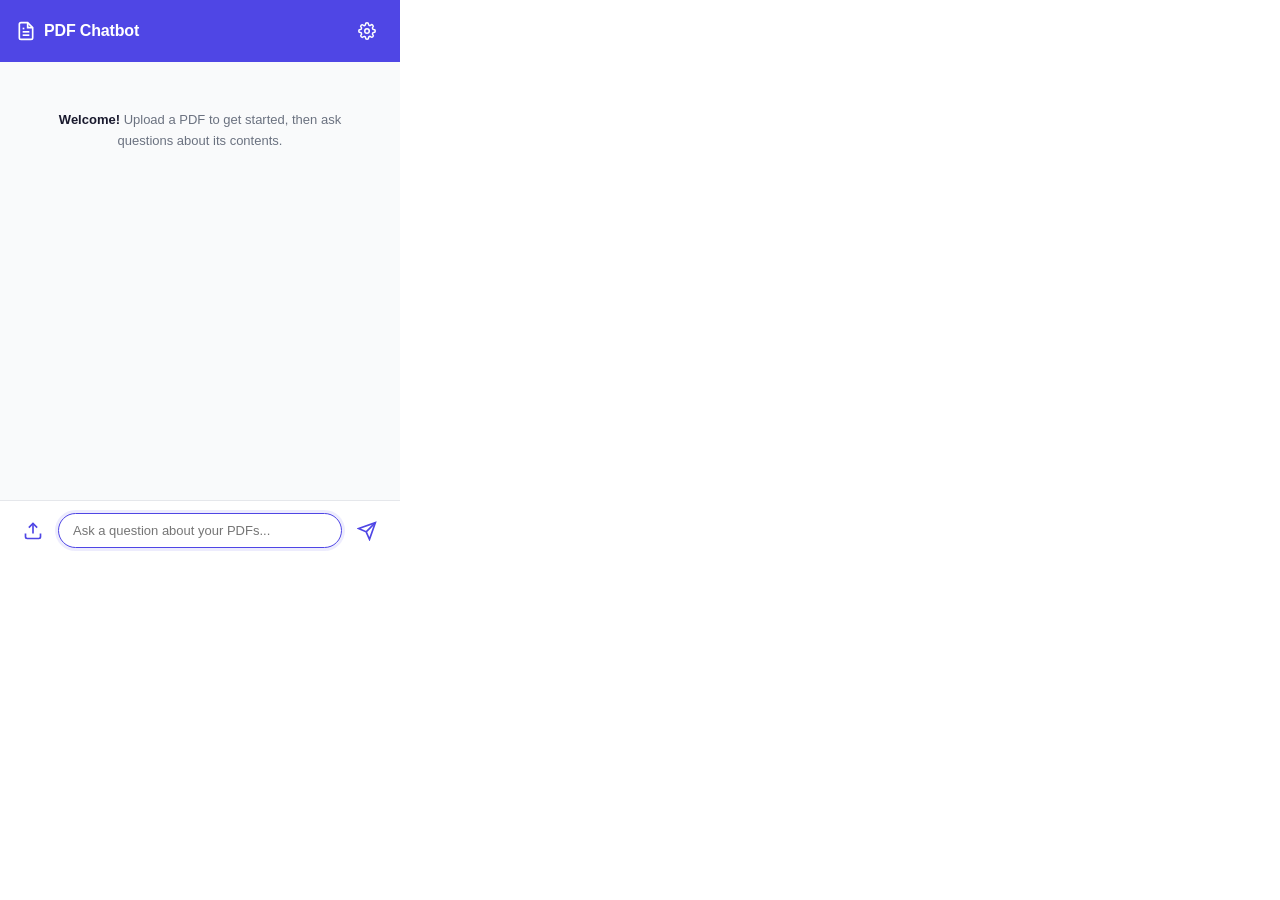
==== extension/popup/popup.html @ ba0537e1 "Initial commit: PDF RAG Chatbot MVP FastAPI backend with PDF ingestion, ChromaDB vector storage, and" ====
<!DOCTYPE html>
<html lang="en">
<head>
  <meta charset="UTF-8" />
  <meta name="viewport" content="width=device-width, initial-scale=1.0" />
  <title>PDF RAG Chatbot</title>
  <link rel="stylesheet" href="popup.css" />
</head>
<body>
  <div class="container">
    <!-- Header -->
    <header class="header">
      <h1 class="header-title">
        <svg class="header-icon" viewBox="0 0 24 24" fill="none" stroke="currentColor" stroke-width="2">
          <path d="M14 2H6a2 2 0 0 0-2 2v16a2 2 0 0 0 2 2h12a2 2 0 0 0 2-2V8z"/>
          <polyline points="14 2 14 8 20 8"/>
          <line x1="16" y1="13" x2="8" y2="13"/>
          <line x1="16" y1="17" x2="8" y2="17"/>
          <polyline points="10 9 9 9 8 9"/>
        </svg>
        PDF Chatbot
      </h1>
      <button id="settings-btn" class="icon-btn" title="Settings">
        <svg viewBox="0 0 24 24" fill="none" stroke="currentColor" stroke-width="2" width="18" height="18">
          <circle cx="12" cy="12" r="3"/>
          <path d="M19.4 15a1.65 1.65 0 0 0 .33 1.82l.06.06a2 2 0 0 1-2.83 2.83l-.06-.06a1.65 1.65 0 0 0-1.82-.33 1.65 1.65 0 0 0-1 1.51V21a2 2 0 0 1-4 0v-.09A1.65 1.65 0 0 0 9 19.4a1.65 1.65 0 0 0-1.82.33l-.06.06a2 2 0 0 1-2.83-2.83l.06-.06A1.65 1.65 0 0 0 4.68 15a1.65 1.65 0 0 0-1.51-1H3a2 2 0 0 1 0-4h.09A1.65 1.65 0 0 0 4.6 9a1.65 1.65 0 0 0-.33-1.82l-.06-.06a2 2 0 0 1 2.83-2.83l.06.06A1.65 1.65 0 0 0 9 4.68a1.65 1.65 0 0 0 1-1.51V3a2 2 0 0 1 4 0v.09a1.65 1.65 0 0 0 1 1.51 1.65 1.65 0 0 0 1.82-.33l.06-.06a2 2 0 0 1 2.83 2.83l-.06.06A1.65 1.65 0 0 0 19.4 9a1.65 1.65 0 0 0 1.51 1H21a2 2 0 0 1 0 4h-.09a1.65 1.65 0 0 0-1.51 1z"/>
        </svg>
      </button>
    </header>

    <!-- Settings Panel (hidden by default) -->
    <div id="settings-panel" class="settings-panel hidden">
      <label class="settings-label" for="backend-url">Backend URL</label>
      <div class="settings-row">
        <input
          type="text"
          id="backend-url"
          class="settings-input"
          placeholder="http://localhost:8000"
        />
        <button id="save-settings-btn" class="btn btn-sm">Save</button>
      </div>
      <div id="settings-status" class="settings-status"></div>
    </div>

    <!-- Chat Messages -->
    <div id="chat-messages" class="chat-messages">
      <div class="welcome-message">
        <p><strong>Welcome!</strong> Upload a PDF to get started, then ask questions about its contents.</p>
      </div>
    </div>

    <!-- Input Area -->
    <div class="input-area">
      <div class="input-row">
        <button id="upload-btn" class="icon-btn upload-btn" title="Upload PDF">
          <svg viewBox="0 0 24 24" fill="none" stroke="currentColor" stroke-width="2" width="20" height="20">
            <path d="M21 15v4a2 2 0 0 1-2 2H5a2 2 0 0 1-2-2v-4"/>
            <polyline points="17 8 12 3 7 8"/>
            <line x1="12" y1="3" x2="12" y2="15"/>
          </svg>
        </button>
        <input
          type="text"
          id="question-input"
          class="question-input"
          placeholder="Ask a question about your PDFs..."
        />
        <button id="send-btn" class="icon-btn send-btn" title="Send">
          <svg viewBox="0 0 24 24" fill="none" stroke="currentColor" stroke-width="2" width="20" height="20">
            <line x1="22" y1="2" x2="11" y2="13"/>
            <polygon points="22 2 15 22 11 13 2 9 22 2"/>
          </svg>
        </button>
      </div>
    </div>

    <!-- Hidden file input -->
    <input type="file" id="file-input" accept=".pdf" multiple hidden />
  </div>

  <script src="popup.js"></script>
</body>
</html>
---- extension/popup/popup.css ----
/* ============================================
   PDF RAG Chatbot — Chrome Extension Popup
   ============================================ */

:root {
  --bg-primary: #ffffff;
  --bg-secondary: #f4f5f7;
  --bg-chat: #f9fafb;
  --text-primary: #1a1a2e;
  --text-secondary: #6b7280;
  --accent: #4f46e5;
  --accent-light: #eef2ff;
  --accent-hover: #4338ca;
  --border: #e5e7eb;
  --user-bubble: #4f46e5;
  --user-text: #ffffff;
  --bot-bubble: #ffffff;
  --bot-text: #1a1a2e;
  --shadow-sm: 0 1px 2px rgba(0, 0, 0, 0.05);
  --shadow-md: 0 4px 6px -1px rgba(0, 0, 0, 0.1);
  --radius: 12px;
  --radius-sm: 8px;
}

* {
  margin: 0;
  padding: 0;
  box-sizing: border-box;
}

body {
  width: 400px;
  height: 560px;
  font-family: -apple-system, BlinkMacSystemFont, "Segoe UI", Roboto, "Helvetica Neue", Arial, sans-serif;
  background: var(--bg-primary);
  color: var(--text-primary);
  overflow: hidden;
}

.container {
  display: flex;
  flex-direction: column;
  height: 100%;
}

/* ---------- Header ---------- */
.header {
  display: flex;
  align-items: center;
  justify-content: space-between;
  padding: 14px 16px;
  background: var(--accent);
  color: #fff;
}

.header-title {
  display: flex;
  align-items: center;
  gap: 8px;
  font-size: 16px;
  font-weight: 600;
  letter-spacing: -0.01em;
}

.header-icon {
  width: 20px;
  height: 20px;
}

/* ---------- Icon Button ---------- */
.icon-btn {
  display: inline-flex;
  align-items: center;
  justify-content: center;
  width: 34px;
  height: 34px;
  border: none;
  border-radius: 50%;
  background: transparent;
  color: inherit;
  cursor: pointer;
  transition: background 0.15s;
}

.icon-btn:hover {
  background: rgba(255, 255, 255, 0.15);
}

/* ---------- Settings Panel ---------- */
.settings-panel {
  padding: 12px 16px;
  background: var(--bg-secondary);
  border-bottom: 1px solid var(--border);
}

.settings-panel.hidden {
  display: none;
}

.settings-label {
  display: block;
  font-size: 12px;
  font-weight: 600;
  color: var(--text-secondary);
  text-transform: uppercase;
  letter-spacing: 0.05em;
  margin-bottom: 6px;
}

.settings-row {
  display: flex;
  gap: 8px;
}

.settings-input {
  flex: 1;
  padding: 7px 10px;
  border: 1px solid var(--border);
  border-radius: var(--radius-sm);
  font-size: 13px;
  outline: none;
  transition: border-color 0.15s;
}

.settings-input:focus {
  border-color: var(--accent);
}

.btn {
  padding: 7px 14px;
  border: none;
  border-radius: var(--radius-sm);
  background: var(--accent);
  color: #fff;
  font-size: 13px;
  font-weight: 500;
  cursor: pointer;
  transition: background 0.15s;
}

.btn:hover {
  background: var(--accent-hover);
}

.btn-sm {
  padding: 6px 12px;
  font-size: 12px;
}

.settings-status {
  font-size: 12px;
  margin-top: 6px;
  min-height: 16px;
}

.settings-status.success {
  color: #059669;
}

.settings-status.error {
  color: #dc2626;
}

/* ---------- Chat Messages ---------- */
.chat-messages {
  flex: 1;
  overflow-y: auto;
  padding: 16px;
  display: flex;
  flex-direction: column;
  gap: 12px;
  background: var(--bg-chat);
}

.welcome-message {
  text-align: center;
  padding: 32px 16px;
  color: var(--text-secondary);
  font-size: 13px;
  line-height: 1.6;
}

.welcome-message strong {
  color: var(--text-primary);
}

/* Message bubbles */
.message {
  max-width: 85%;
  padding: 10px 14px;
  border-radius: var(--radius);
  font-size: 13px;
  line-height: 1.55;
  word-wrap: break-word;
  box-shadow: var(--shadow-sm);
}

.message.user {
  align-self: flex-end;
  background: var(--user-bubble);
  color: var(--user-text);
  border-bottom-right-radius: 4px;
}

.message.bot {
  align-self: flex-start;
  background: var(--bot-bubble);
  color: var(--bot-text);
  border-bottom-left-radius: 4px;
  border: 1px solid var(--border);
}

.message.system {
  align-self: center;
  background: var(--accent-light);
  color: var(--accent);
  font-size: 12px;
  font-weight: 500;
  border-radius: 20px;
  padding: 6px 14px;
}

/* Citations */
.citations {
  margin-top: 10px;
  padding-top: 8px;
  border-top: 1px solid var(--border);
}

.citations-title {
  font-size: 11px;
  font-weight: 600;
  color: var(--text-secondary);
  text-transform: uppercase;
  letter-spacing: 0.05em;
  margin-bottom: 6px;
}

.citation-item {
  font-size: 11px;
  color: var(--text-secondary);
  padding: 4px 0;
  line-height: 1.4;
}

.citation-item .citation-source {
  font-weight: 600;
  color: var(--accent);
}

/* Loading dots animation */
.loading-dots {
  display: inline-flex;
  gap: 4px;
  padding: 4px 0;
}

.loading-dots span {
  width: 6px;
  height: 6px;
  background: var(--text-secondary);
  border-radius: 50%;
  animation: dot-pulse 1.4s infinite ease-in-out both;
}

.loading-dots span:nth-child(1) { animation-delay: 0s; }
.loading-dots span:nth-child(2) { animation-delay: 0.16s; }
.loading-dots span:nth-child(3) { animation-delay: 0.32s; }

@keyframes dot-pulse {
  0%, 80%, 100% { transform: scale(0.6); opacity: 0.4; }
  40% { transform: scale(1); opacity: 1; }
}

/* ---------- Input Area ---------- */
.input-area {
  padding: 12px 16px;
  background: var(--bg-primary);
  border-top: 1px solid var(--border);
}

.input-row {
  display: flex;
  align-items: center;
  gap: 8px;
}

.upload-btn {
  color: var(--accent);
  flex-shrink: 0;
}

.upload-btn:hover {
  background: var(--accent-light);
}

.question-input {
  flex: 1;
  padding: 9px 14px;
  border: 1px solid var(--border);
  border-radius: 20px;
  font-size: 13px;
  outline: none;
  transition: border-color 0.15s, box-shadow 0.15s;
}

.question-input:focus {
  border-color: var(--accent);
  box-shadow: 0 0 0 3px rgba(79, 70, 229, 0.1);
}

.send-btn {
  color: var(--accent);
  flex-shrink: 0;
}

.send-btn:hover {
  background: var(--accent-light);
}

.send-btn:disabled,
.upload-btn:disabled {
  opacity: 0.4;
  cursor: not-allowed;
}

/* ---------- Scrollbar ---------- */
.chat-messages::-webkit-scrollbar {
  width: 5px;
}

.chat-messages::-webkit-scrollbar-track {
  background: transparent;
}

.chat-messages::-webkit-scrollbar-thumb {
  background: var(--border);
  border-radius: 10px;
}

.chat-messages::-webkit-scrollbar-thumb:hover {
  background: var(--text-secondary);
}
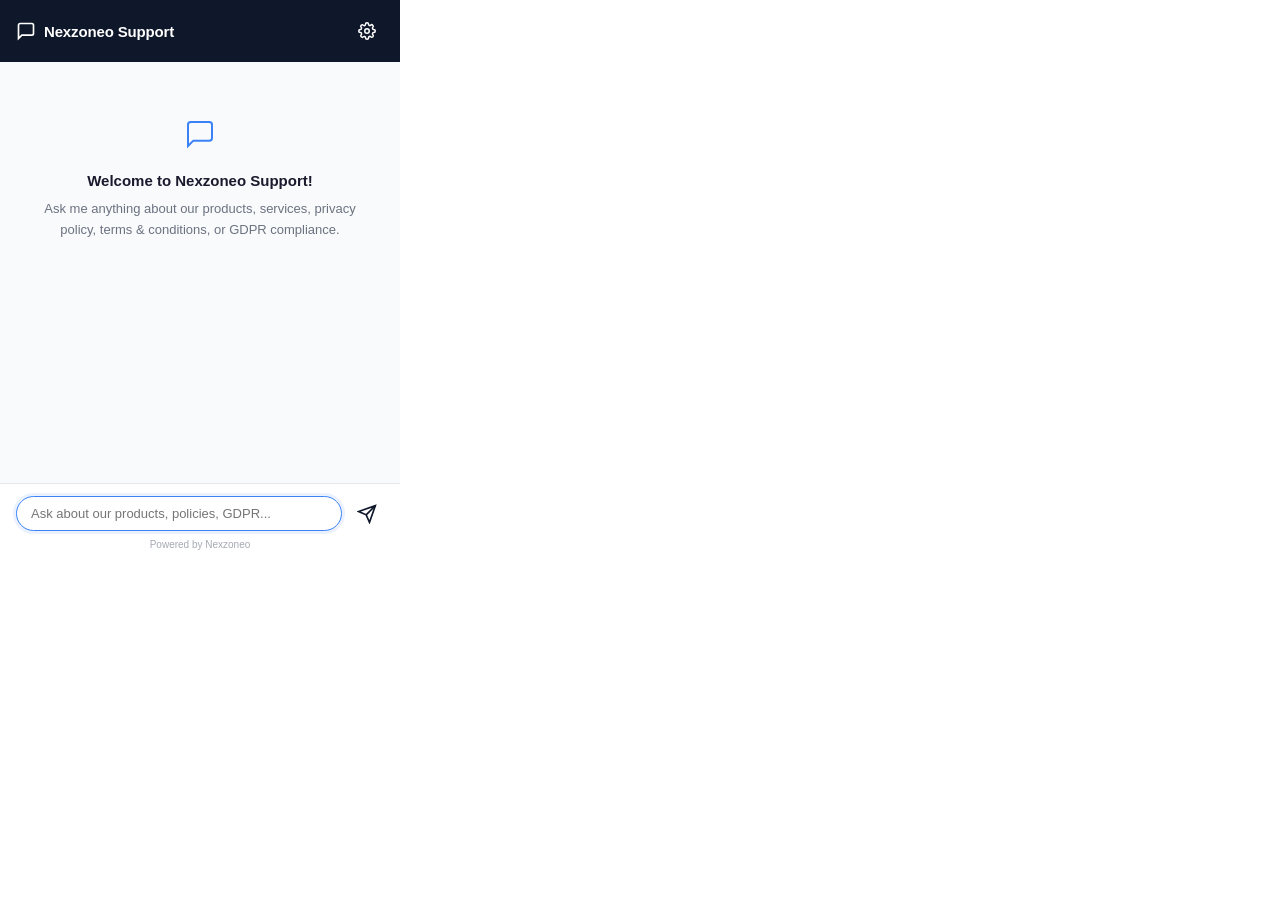
==== commit 8c99d7c9: "Rebrand to Nexzoneo support chatbot with admin-only ingestion and sensitive data filtering - Rebrand" ====
--- a/extension/popup/popup.html
+++ b/extension/popup/popup.html
@@ -3,7 +3,7 @@
 <head>
   <meta charset="UTF-8" />
   <meta name="viewport" content="width=device-width, initial-scale=1.0" />
-  <title>PDF RAG Chatbot</title>
+  <title>Nexzoneo Support</title>
   <link rel="stylesheet" href="popup.css" />
 </head>
 <body>
@@ -12,13 +12,9 @@
     <header class="header">
       <h1 class="header-title">
         <svg class="header-icon" viewBox="0 0 24 24" fill="none" stroke="currentColor" stroke-width="2">
-          <path d="M14 2H6a2 2 0 0 0-2 2v16a2 2 0 0 0 2 2h12a2 2 0 0 0 2-2V8z"/>
-          <polyline points="14 2 14 8 20 8"/>
-          <line x1="16" y1="13" x2="8" y2="13"/>
-          <line x1="16" y1="17" x2="8" y2="17"/>
-          <polyline points="10 9 9 9 8 9"/>
+          <path d="M21 15a2 2 0 0 1-2 2H7l-4 4V5a2 2 0 0 1 2-2h14a2 2 0 0 1 2 2z"/>
         </svg>
-        PDF Chatbot
+        Nexzoneo Support
       </h1>
       <button id="settings-btn" class="icon-btn" title="Settings">
         <svg viewBox="0 0 24 24" fill="none" stroke="currentColor" stroke-width="2" width="18" height="18">
@@ -46,25 +42,24 @@
     <!-- Chat Messages -->
     <div id="chat-messages" class="chat-messages">
       <div class="welcome-message">
-        <p><strong>Welcome!</strong> Upload a PDF to get started, then ask questions about its contents.</p>
+        <div class="welcome-icon">
+          <svg viewBox="0 0 24 24" fill="none" stroke="currentColor" stroke-width="1.5" width="32" height="32">
+            <path d="M21 15a2 2 0 0 1-2 2H7l-4 4V5a2 2 0 0 1 2-2h14a2 2 0 0 1 2 2z"/>
+          </svg>
+        </div>
+        <p><strong>Welcome to Nexzoneo Support!</strong></p>
+        <p>Ask me anything about our products, services, privacy policy, terms &amp; conditions, or GDPR compliance.</p>
       </div>
     </div>
 
     <!-- Input Area -->
     <div class="input-area">
       <div class="input-row">
-        <button id="upload-btn" class="icon-btn upload-btn" title="Upload PDF">
-          <svg viewBox="0 0 24 24" fill="none" stroke="currentColor" stroke-width="2" width="20" height="20">
-            <path d="M21 15v4a2 2 0 0 1-2 2H5a2 2 0 0 1-2-2v-4"/>
-            <polyline points="17 8 12 3 7 8"/>
-            <line x1="12" y1="3" x2="12" y2="15"/>
-          </svg>
-        </button>
         <input
           type="text"
           id="question-input"
           class="question-input"
-          placeholder="Ask a question about your PDFs..."
+          placeholder="Ask about our products, policies, GDPR..."
         />
         <button id="send-btn" class="icon-btn send-btn" title="Send">
           <svg viewBox="0 0 24 24" fill="none" stroke="currentColor" stroke-width="2" width="20" height="20">
@@ -73,10 +68,8 @@
           </svg>
         </button>
       </div>
+      <div class="powered-by">Powered by Nexzoneo</div>
     </div>
-
-    <!-- Hidden file input -->
-    <input type="file" id="file-input" accept=".pdf" multiple hidden />
   </div>
 
   <script src="popup.js"></script>
--- a/extension/popup/popup.css
+++ b/extension/popup/popup.css
@@ -1,5 +1,5 @@
 /* ============================================
-   PDF RAG Chatbot — Chrome Extension Popup
+   Nexzoneo Support Chatbot — Chrome Extension
    ============================================ */
 
 :root {
@@ -8,16 +8,17 @@
   --bg-chat: #f9fafb;
   --text-primary: #1a1a2e;
   --text-secondary: #6b7280;
-  --accent: #4f46e5;
-  --accent-light: #eef2ff;
-  --accent-hover: #4338ca;
+  --accent: #0f172a;
+  --accent-light: #f1f5f9;
+  --accent-hover: #1e293b;
+  --brand: #3b82f6;
+  --brand-light: #eff6ff;
   --border: #e5e7eb;
-  --user-bubble: #4f46e5;
+  --user-bubble: #0f172a;
   --user-text: #ffffff;
   --bot-bubble: #ffffff;
   --bot-text: #1a1a2e;
   --shadow-sm: 0 1px 2px rgba(0, 0, 0, 0.05);
-  --shadow-md: 0 4px 6px -1px rgba(0, 0, 0, 0.1);
   --radius: 12px;
   --radius-sm: 8px;
 }
@@ -57,7 +58,7 @@
   display: flex;
   align-items: center;
   gap: 8px;
-  font-size: 16px;
+  font-size: 15px;
   font-weight: 600;
   letter-spacing: -0.01em;
 }
@@ -123,7 +124,7 @@
 }
 
 .settings-input:focus {
-  border-color: var(--accent);
+  border-color: var(--brand);
 }
 
 .btn {
@@ -174,14 +175,22 @@
 
 .welcome-message {
   text-align: center;
-  padding: 32px 16px;
+  padding: 40px 20px 32px;
   color: var(--text-secondary);
   font-size: 13px;
   line-height: 1.6;
+}
+
+.welcome-icon {
+  margin-bottom: 12px;
+  color: var(--brand);
 }
 
 .welcome-message strong {
   color: var(--text-primary);
+  font-size: 15px;
+  display: block;
+  margin-bottom: 6px;
 }
 
 /* Message bubbles */
@@ -212,40 +221,12 @@
 
 .message.system {
   align-self: center;
-  background: var(--accent-light);
-  color: var(--accent);
+  background: var(--brand-light);
+  color: var(--brand);
   font-size: 12px;
   font-weight: 500;
   border-radius: 20px;
   padding: 6px 14px;
-}
-
-/* Citations */
-.citations {
-  margin-top: 10px;
-  padding-top: 8px;
-  border-top: 1px solid var(--border);
-}
-
-.citations-title {
-  font-size: 11px;
-  font-weight: 600;
-  color: var(--text-secondary);
-  text-transform: uppercase;
-  letter-spacing: 0.05em;
-  margin-bottom: 6px;
-}
-
-.citation-item {
-  font-size: 11px;
-  color: var(--text-secondary);
-  padding: 4px 0;
-  line-height: 1.4;
-}
-
-.citation-item .citation-source {
-  font-weight: 600;
-  color: var(--accent);
 }
 
 /* Loading dots animation */
@@ -274,7 +255,7 @@
 
 /* ---------- Input Area ---------- */
 .input-area {
-  padding: 12px 16px;
+  padding: 12px 16px 10px;
   background: var(--bg-primary);
   border-top: 1px solid var(--border);
 }
@@ -283,15 +264,6 @@
   display: flex;
   align-items: center;
   gap: 8px;
-}
-
-.upload-btn {
-  color: var(--accent);
-  flex-shrink: 0;
-}
-
-.upload-btn:hover {
-  background: var(--accent-light);
 }
 
 .question-input {
@@ -305,8 +277,8 @@
 }
 
 .question-input:focus {
-  border-color: var(--accent);
-  box-shadow: 0 0 0 3px rgba(79, 70, 229, 0.1);
+  border-color: var(--brand);
+  box-shadow: 0 0 0 3px rgba(59, 130, 246, 0.1);
 }
 
 .send-btn {
@@ -318,10 +290,17 @@
   background: var(--accent-light);
 }
 
-.send-btn:disabled,
-.upload-btn:disabled {
+.send-btn:disabled {
   opacity: 0.4;
   cursor: not-allowed;
+}
+
+.powered-by {
+  text-align: center;
+  font-size: 10px;
+  color: var(--text-secondary);
+  margin-top: 8px;
+  opacity: 0.6;
 }
 
 /* ---------- Scrollbar ---------- */
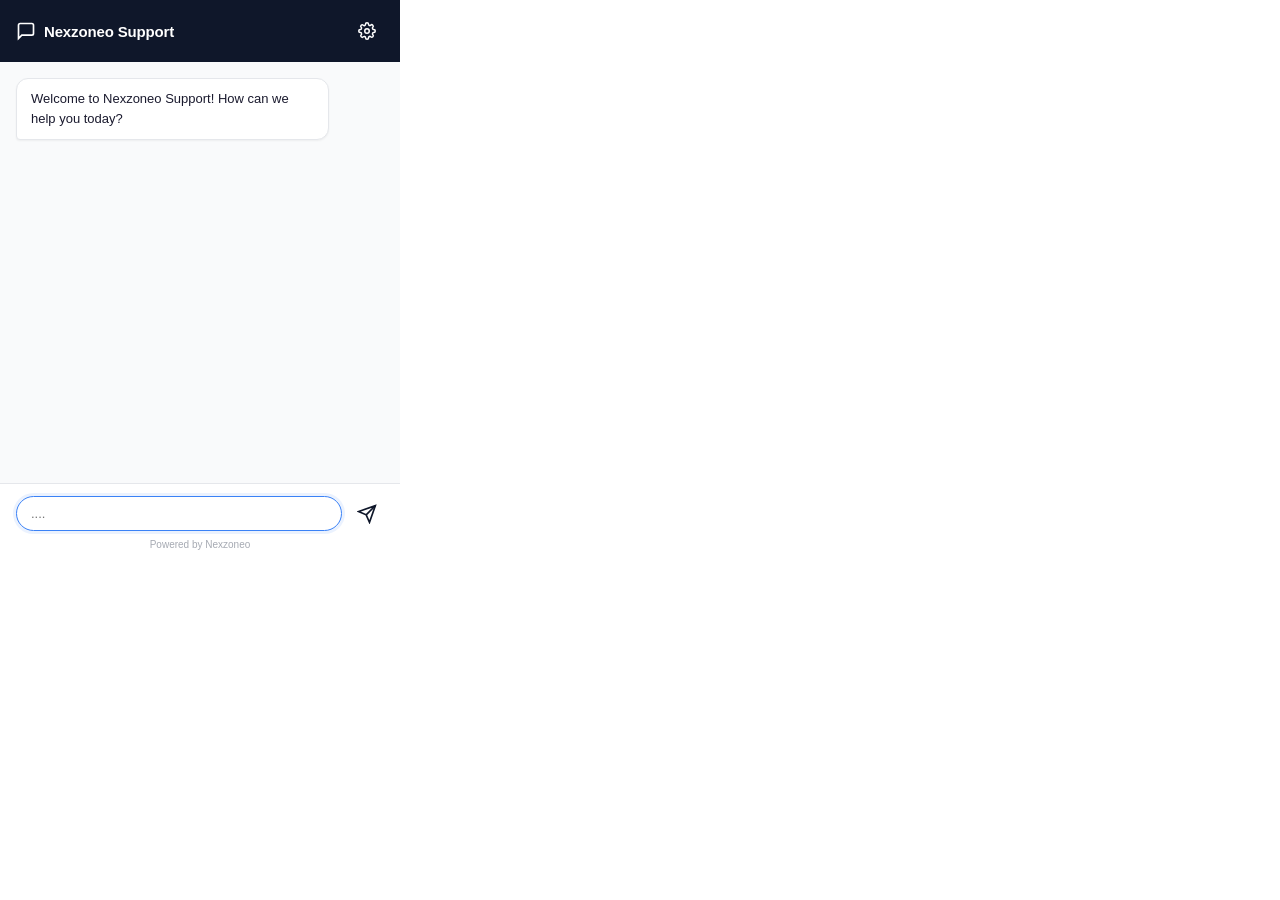
==== commit 0abc8176: "Improve extension UX with simplified welcome message and placeholder - Replace static welcome screen" ====
--- a/extension/popup/popup.html
+++ b/extension/popup/popup.html
@@ -41,15 +41,6 @@
 
     <!-- Chat Messages -->
     <div id="chat-messages" class="chat-messages">
-      <div class="welcome-message">
-        <div class="welcome-icon">
-          <svg viewBox="0 0 24 24" fill="none" stroke="currentColor" stroke-width="1.5" width="32" height="32">
-            <path d="M21 15a2 2 0 0 1-2 2H7l-4 4V5a2 2 0 0 1 2-2h14a2 2 0 0 1 2 2z"/>
-          </svg>
-        </div>
-        <p><strong>Welcome to Nexzoneo Support!</strong></p>
-        <p>Ask me anything about our products, services, privacy policy, terms &amp; conditions, or GDPR compliance.</p>
-      </div>
     </div>
 
     <!-- Input Area -->
@@ -59,7 +50,7 @@
           type="text"
           id="question-input"
           class="question-input"
-          placeholder="Ask about our products, policies, GDPR..."
+          placeholder="...."
         />
         <button id="send-btn" class="icon-btn send-btn" title="Send">
           <svg viewBox="0 0 24 24" fill="none" stroke="currentColor" stroke-width="2" width="20" height="20">
--- a/extension/popup/popup.css
+++ b/extension/popup/popup.css
@@ -173,26 +173,6 @@
   background: var(--bg-chat);
 }
 
-.welcome-message {
-  text-align: center;
-  padding: 40px 20px 32px;
-  color: var(--text-secondary);
-  font-size: 13px;
-  line-height: 1.6;
-}
-
-.welcome-icon {
-  margin-bottom: 12px;
-  color: var(--brand);
-}
-
-.welcome-message strong {
-  color: var(--text-primary);
-  font-size: 15px;
-  display: block;
-  margin-bottom: 6px;
-}
-
 /* Message bubbles */
 .message {
   max-width: 85%;
@@ -229,6 +209,17 @@
   padding: 6px 14px;
 }
 
+/* Chat links */
+.chat-link {
+  color: var(--brand);
+  text-decoration: none;
+  font-weight: 500;
+}
+
+.chat-link:hover {
+  text-decoration: underline;
+}
+
 /* Loading dots animation */
 .loading-dots {
   display: inline-flex;
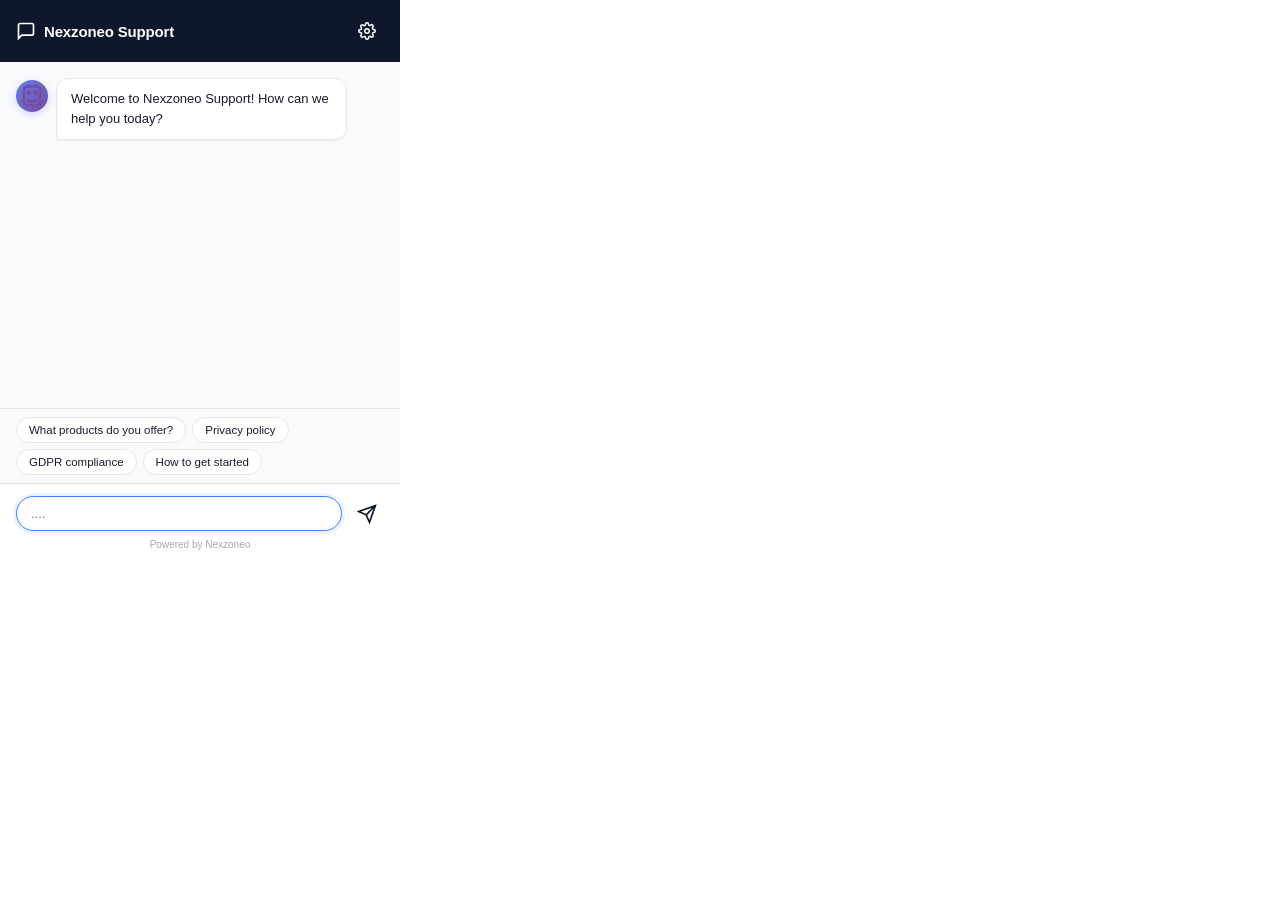
==== commit 9653179e: "Add 6 major features: conversation memory, typing animation, chat persistence, suggestions, multi-la" ====
--- a/extension/popup/popup.html
+++ b/extension/popup/popup.html
@@ -43,6 +43,14 @@
     <div id="chat-messages" class="chat-messages">
     </div>
 
+    <!-- Suggested Questions -->
+    <div id="suggestions" class="suggestions hidden">
+      <button class="suggestion-btn" data-question="What products does Nexzoneo offer?">What products do you offer?</button>
+      <button class="suggestion-btn" data-question="Tell me about your privacy policy">Privacy policy</button>
+      <button class="suggestion-btn" data-question="How does Nexzoneo ensure GDPR compliance?">GDPR compliance</button>
+      <button class="suggestion-btn" data-question="How do I get started with Nexzoneo?">How to get started</button>
+    </div>
+
     <!-- Input Area -->
     <div class="input-area">
       <div class="input-row">
--- a/extension/popup/popup.css
+++ b/extension/popup/popup.css
@@ -174,8 +174,38 @@
 }
 
 /* Message bubbles */
+.message-wrapper {
+  display: flex;
+  align-items: flex-start;
+  gap: 8px;
+  max-width: 90%;
+}
+
+.message-wrapper.bot-wrapper {
+  align-self: flex-start;
+}
+
+.bot-avatar {
+  flex-shrink: 0;
+  width: 32px;
+  height: 32px;
+  border-radius: 50%;
+  background: linear-gradient(135deg, #667eea 0%, #764ba2 100%);
+  display: flex;
+  align-items: center;
+  justify-content: center;
+  color: #764ba2;
+  margin-top: 2px;
+  box-shadow: 0 2px 8px rgba(102, 126, 234, 0.3);
+}
+
+.bot-avatar svg {
+  width: 28px;
+  height: 28px;
+}
+
 .message {
-  max-width: 85%;
+  max-width: 100%;
   padding: 10px 14px;
   border-radius: var(--radius);
   font-size: 13px;
@@ -186,13 +216,13 @@
 
 .message.user {
   align-self: flex-end;
+  max-width: 85%;
   background: var(--user-bubble);
   color: var(--user-text);
   border-bottom-right-radius: 4px;
 }
 
 .message.bot {
-  align-self: flex-start;
   background: var(--bot-bubble);
   color: var(--bot-text);
   border-bottom-left-radius: 4px;
@@ -220,28 +250,73 @@
   text-decoration: underline;
 }
 
-/* Loading dots animation */
-.loading-dots {
+/* Typing indicator animation */
+.typing-message {
+  padding: 12px 16px;
+}
+
+.typing-indicator {
   display: inline-flex;
-  gap: 4px;
-  padding: 4px 0;
-}
-
-.loading-dots span {
-  width: 6px;
-  height: 6px;
+  align-items: center;
+  gap: 5px;
+  padding: 2px 0;
+}
+
+.typing-indicator span {
+  width: 7px;
+  height: 7px;
   background: var(--text-secondary);
   border-radius: 50%;
-  animation: dot-pulse 1.4s infinite ease-in-out both;
-}
-
-.loading-dots span:nth-child(1) { animation-delay: 0s; }
-.loading-dots span:nth-child(2) { animation-delay: 0.16s; }
-.loading-dots span:nth-child(3) { animation-delay: 0.32s; }
-
-@keyframes dot-pulse {
-  0%, 80%, 100% { transform: scale(0.6); opacity: 0.4; }
-  40% { transform: scale(1); opacity: 1; }
+  animation: typing-bounce 1.4s infinite ease-in-out;
+}
+
+.typing-indicator span:nth-child(1) { animation-delay: 0s; }
+.typing-indicator span:nth-child(2) { animation-delay: 0.2s; }
+.typing-indicator span:nth-child(3) { animation-delay: 0.4s; }
+
+@keyframes typing-bounce {
+  0%, 60%, 100% {
+    transform: translateY(0);
+    opacity: 0.4;
+  }
+  30% {
+    transform: translateY(-6px);
+    opacity: 1;
+  }
+}
+
+/* ---------- Suggested Questions ---------- */
+.suggestions {
+  display: flex;
+  flex-wrap: wrap;
+  gap: 6px;
+  padding: 8px 16px;
+  background: var(--bg-chat);
+  border-top: 1px solid var(--border);
+}
+
+.suggestions.hidden {
+  display: none;
+}
+
+.suggestion-btn {
+  padding: 6px 12px;
+  border: 1px solid var(--border);
+  border-radius: 20px;
+  background: var(--bg-primary);
+  color: var(--text-primary);
+  font-size: 11.5px;
+  cursor: pointer;
+  transition: all 0.2s;
+  white-space: nowrap;
+}
+
+.suggestion-btn:hover {
+  background: var(--brand);
+  color: #fff;
+  border-color: var(--brand);
+  transform: translateY(-1px);
+  box-shadow: 0 2px 6px rgba(59, 130, 246, 0.25);
 }
 
 /* ---------- Input Area ---------- */
